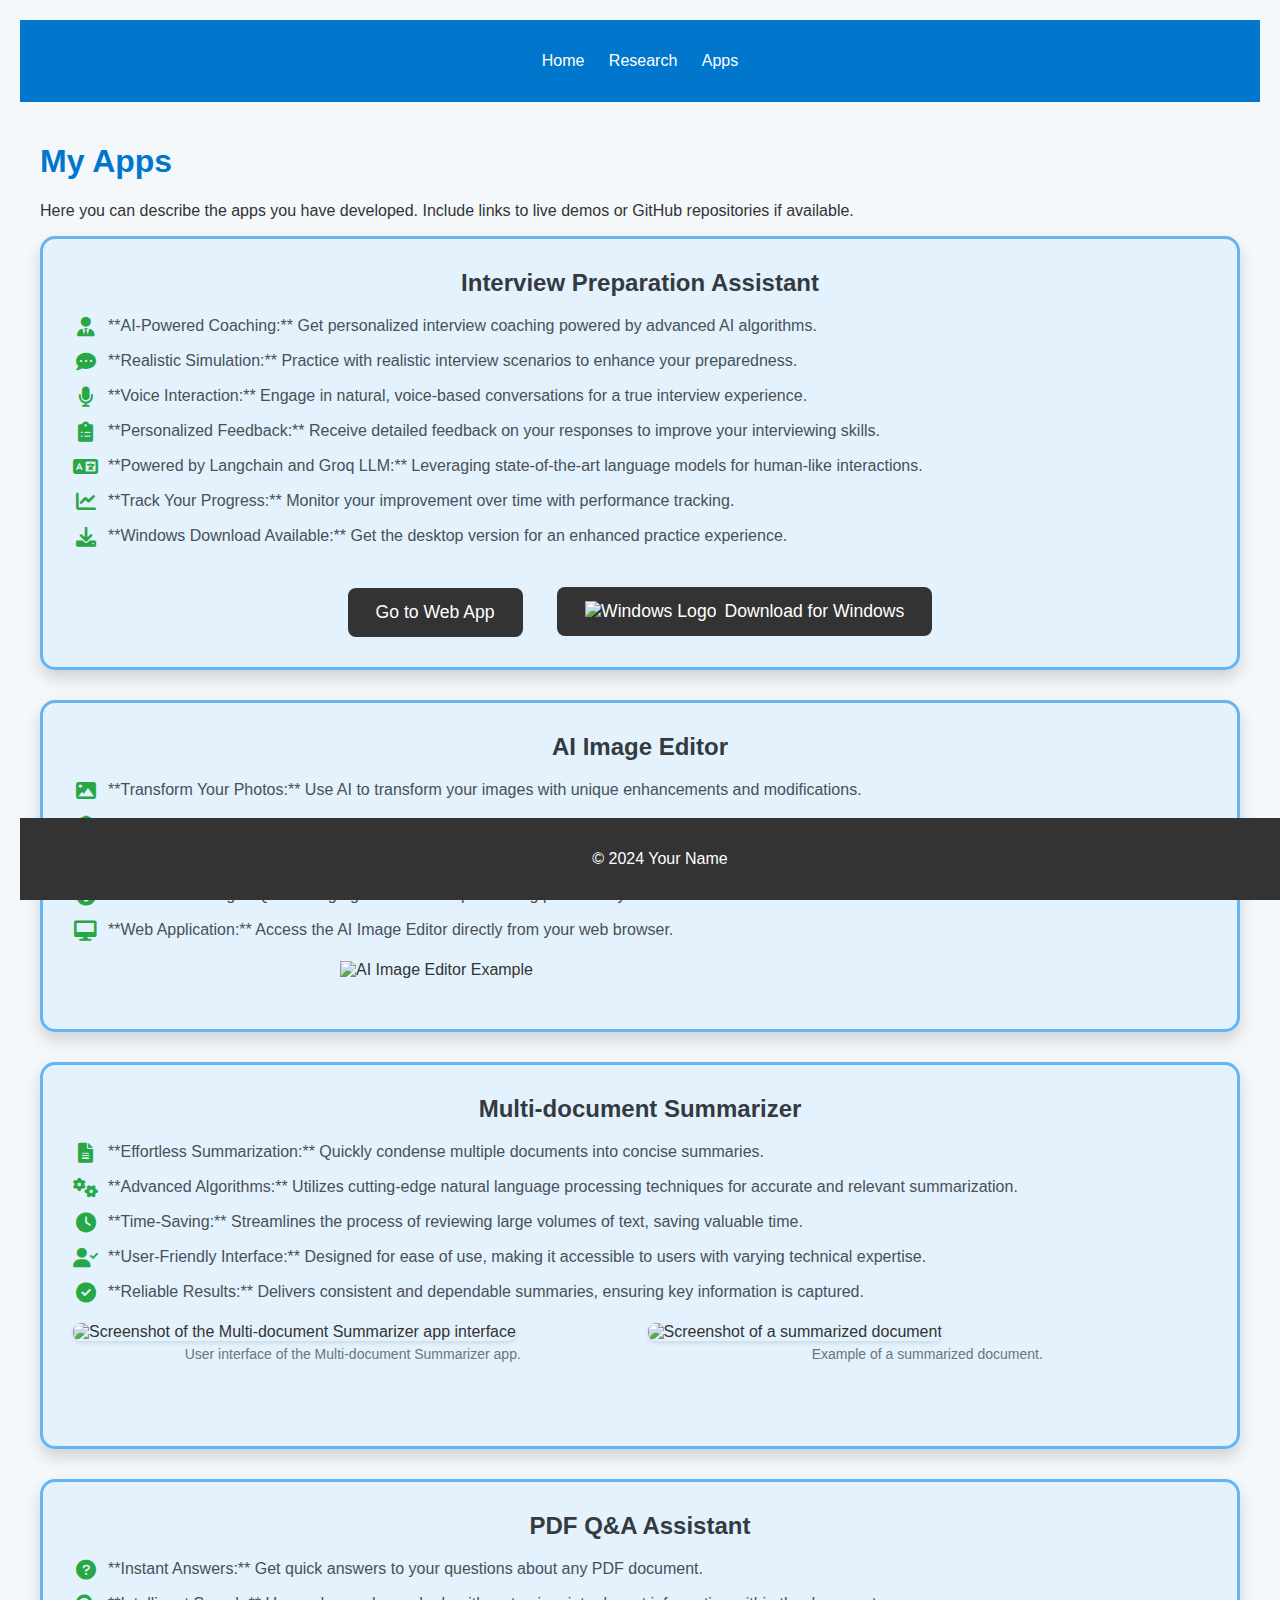
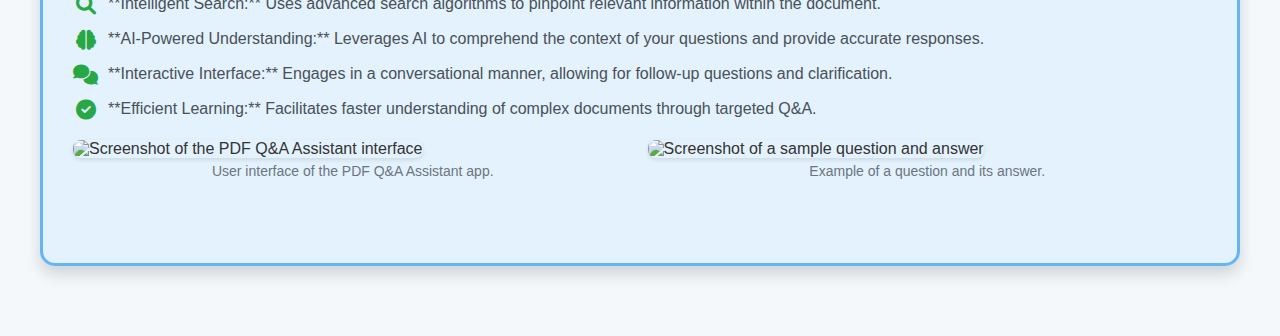
==== apps/index.html @ 998a2793 "Update index.html" ====
<!DOCTYPE html>
<html lang="en">
<head>
    <meta charset="UTF-8">
    <meta name="viewport" content="width=device-width, initial-scale=1.0">
    <title>Your Name - Apps</title>
    <link rel="stylesheet" href="../assets/css/style.css">
    <link rel="stylesheet" href="https://cdnjs.cloudflare.com/ajax/libs/font-awesome/6.0.0/css/all.min.css" integrity="sha512-9usAa10IRO0HhonpyAIVpjrylPvoDwiPUiKdWk5t3PyolY1cOd4DSE0Ga+ri4AuTroPR5aQvXU9xC6qOPnzFeg==" crossorigin="anonymous" referrerpolicy="no-referrer" />
    <style>
        /* You can add more specific styles for the apps page here */
        body {
            font-family: sans-serif;
            margin: 20px;
            background-color: #f4f8fb;
            color: #333;
        }
        .paper-highlight-framed {
            border: 3px solid #64B5F6;
            border-radius: 15px;
            padding: 30px;
            margin-bottom: 30px;
            background-color: #E3F2FD;
            box-shadow: 0 8px 16px rgba(0, 0, 0, 0.15);
            position: relative;
        }
        .headline {
            font-size: 24px;
            font-weight: bold;
            color: #343a40;
            margin-bottom: 20px;
            text-align: center;
        }
        .summary-points {
            margin-bottom: 20px;
        }
        .point {
            display: flex;
            align-items: flex-start;
            margin-bottom: 15px;
            font-size: 16px;
            color: #495057;
        }
        .icon {
            font-size: 20px;
            margin-right: 10px;
            color: #28a745;
            flex-shrink: 0; /* Prevent icon from shrinking */
            width: 25px;    /* Fixed width for icons */
            text-align: center;
        }
        .point-text {
            flex-grow: 1; /* Allow text to take up available space */
        }

        .image-grid {
            display: grid;
            grid-template-columns: repeat(2, 1fr); /* Two columns */
            grid-template-rows: repeat(2, 1fr); /* Two rows, adjust as needed */
            gap: 15px;
            margin-top: 20px;
        }
        .image-grid figure {
            margin: 0;
        }
        .image-grid img {
            width: 100%;
            height: 200px;
            object-fit: cover;
            border-radius: 8px;
            box-shadow: 0 2px 4px rgba(0,0,0,0.1);
        }
        .image-grid figcaption {
            font-size: 14px;
            color: #6c757d;
            text-align: center;
            margin-top: 5px;
        }
        .show-publication-button {
            display: block;
            width: 200px;
            margin: 20px auto;
            padding: 10px 20px;
            background-color: #007bff;
            color: white;
            text-decoration: none;
            border-radius: 5px;
            text-align: center;
            box-shadow: 0 2px 4px rgba(0, 0, 0, 0.2);
            transition: background-color 0.3s ease;
        }

        .show-publication-button:hover {
            background-color: #0056b3;
        }
        .button-container {
            margin-top: 40px;
            text-align: center;
        }

        .button-container a {
            display: inline-block;
            padding: 14px 28px;
            margin: 0 15px;
            text-decoration: none;
            color: #fff;
            background-color: #333;
            border: none;
            border-radius: 8px;
            font-size: 1.1em;
            transition: background-color 0.3s ease;
            vertical-align: middle; /* Align text and image vertically */
        }

        .button-container a:hover {
            background-color: #555;
        }

        .button-container button {
            display: inline-flex; /* Use flexbox for alignment */
            align-items: center; /* Align items vertically */
            justify-content: center; /* Center items horizontally */
            padding: 14px 28px;
            margin: 0 15px;
            color: #fff;
            background-color: #333;
            border: none;
            border-radius: 8px;
            cursor: pointer;
            font-size: 1.1em;
            transition: background-color 0.3s ease;
        }

        .button-container button:hover {
            background-color: #555;
        }

        .button-container button img {
            height: 1.2em; /* Adjust size as needed */
            margin-right: 8px; /* Space between image and text */
        }

         .video-container {
            position: relative;
            padding-bottom: 56.25%; /* 16:9 Aspect Ratio */
            padding-top: 25px;
            height: 0;
            overflow: hidden;
            margin-bottom: 20px;
        }

        .video-container iframe {
            position: absolute;
            top: 0;
            left: 0;
            width: 100%;
            height: 100%;
        }
        .method-selection {
            margin-top: 20px;
            text-align: center;
        }

        .method-selection button {
            padding: 10px 20px;
            margin: 0 10px;
            border: none;
            border-radius: 5px;
            background-color: #007bff;
            color: white;
            cursor: pointer;
            transition: background-color 0.3s ease;
        }

        .method-selection button:hover {
            background-color: #0056b3;
        }

        .method-selection button.active {
            background-color: #0056b3; /* Highlight the selected method */
        }
        #image-preview-container {
            display: flex;
            justify-content: center;
            align-items: center;
            width: 100%;
            height: auto;
            margin-top: 20px;
        }

        #image-preview {
            max-width: 100%; /* Make sure the image fits within the container */
            max-height: 400px; /* Set a maximum height */
            object-fit: contain; /* Maintain aspect ratio */
        }

        #canvas-container {
            position: relative;
            width: fit-content;
            height: fit-content;
            margin: 20px auto;
        }

        #user-image, #canvas {
            position: absolute;
            left: 0;
            top: 0;
        }

        #canvas {
            pointer-events: none; /* Initially, the canvas should not capture events */
        }
        .image-placeholder {
            width: 100%;
            max-width: 600px;
            height: auto;
            margin: 20px auto;
            display: block;
        }

    </style>
</head>
<body>
    <header>
        <nav>
            <ul>
                <li><a href="../index.html">Home</a></li>
                <li><a href="../research/index.html">Research</a></li>
                <li><a href="index.html">Apps</a></li>
            </ul>
        </nav>
    </header>

    <main>
        <section id="apps-list">
            <h1>My Apps</h1>
            <p>Here you can describe the apps you have developed. Include links to live demos or GitHub repositories if available.</p>

            <!-- First App: Interview Prep Assistant -->
            <div class="paper-highlight-framed">
                <div class="headline">Interview Preparation Assistant</div>
                <div class="summary-points">
                    <div class="point">
                        <i class="fas fa-user-tie icon"></i>
                        <span class="point-text">**AI-Powered Coaching:** Get personalized interview coaching powered by advanced AI algorithms.</span>
                    </div>
                    <div class="point">
                        <i class="fas fa-comment-dots icon"></i>
                        <span class="point-text">**Realistic Simulation:** Practice with realistic interview scenarios to enhance your preparedness.</span>
                    </div>
                    <div class="point">
                        <i class="fas fa-microphone icon"></i>
                        <span class="point-text">**Voice Interaction:** Engage in natural, voice-based conversations for a true interview experience.</span>
                    </div>
                    <div class="point">
                        <i class="fas fa-clipboard-list icon"></i>
                        <span class="point-text">**Personalized Feedback:** Receive detailed feedback on your responses to improve your interviewing skills.</span>
                    </div>
                    <div class="point">
                        <i class="fas fa-language icon"></i>
                        <span class="point-text">**Powered by Langchain and Groq LLM:** Leveraging state-of-the-art language models for human-like interactions.</span>
                    </div>
                    <div class="point">
                        <i class="fas fa-chart-line icon"></i>
                        <span class="point-text">**Track Your Progress:** Monitor your improvement over time with performance tracking.</span>
                    </div>
                    <div class="point">
                        <i class="fas fa-download icon"></i>
                        <span class="point-text">**Windows Download Available:** Get the desktop version for an enhanced practice experience.</span>
                    </div>
                </div>
                <div class="button-container">
                    <a href="https://arched-envelope-441615-c9.ue.r.appspot.com/" target="_blank">Go to Web App</a>
                    <button onclick="downloadFile()">
                        <img src="https://drishyageethai.com/wp-content/uploads/2024/12/windows.png" alt="Windows Logo"> Download for Windows
                    </button>
                </div>
            </div>

            <!-- Second App: AI Image Editor -->
            <div class="paper-highlight-framed">
                <div class="headline">AI Image Editor</div>
                <div class="summary-points">
                    <div class="point">
                        <i class="fas fa-image icon"></i>
                        <span class="point-text">**Transform Your Photos:** Use AI to transform your images with unique enhancements and modifications.</span>
                    </div>
                    <div class="point">
                        <i class="fas fa-layer-group icon"></i>
                        <span class="point-text">**Background Replacement:** Seamlessly replace backgrounds with AI-generated alternatives.</span>
                    </div>
                    <div class="point">
                        <i class="fas fa-user-check icon"></i>
                        <span class="point-text">**Easy to Use:** A user-friendly interface designed for both beginners and experienced users.</span>
                    </div>
                    <div class="point">
                        <i class="fas fa-tachometer-alt icon"></i>
                        <span class="point-text">**Fast Processing:** Quick image generation and processing powered by advanced AI models.</span>
                    </div>
                    <div class="point">
                        <i class="fas fa-desktop icon"></i>
                        <span class="point-text">**Web Application:** Access the AI Image Editor directly from your web browser.</span>
                    </div>

                </div>
                <img src="https://raw.githubusercontent.com/Sangeethbala/Sangeeth-Balakrishnan/main/20.PNG" alt="AI Image Editor Example" class="image-placeholder">

   
            </div>

            <!-- Third App: Multi-document Summarizer -->
            <div class="paper-highlight-framed">
                <div class="headline">Multi-document Summarizer</div>
                <div class="summary-points">
                    <div class="point">
                        <i class="fas fa-file-alt icon"></i>
                        <span class="point-text">**Effortless Summarization:** Quickly condense multiple documents into concise summaries.</span>
                    </div>
                    <div class="point">
                        <i class="fas fa-cogs icon"></i>
                        <span class="point-text">**Advanced Algorithms:** Utilizes cutting-edge natural language processing techniques for accurate and relevant summarization.</span>
                    </div>
                    <div class="point">
                        <i class="fas fa-clock icon"></i>
                        <span class="point-text">**Time-Saving:** Streamlines the process of reviewing large volumes of text, saving valuable time.</span>
                    </div>
                    <div class="point">
                        <i class="fas fa-user-check icon"></i>
                        <span class="point-text">**User-Friendly Interface:** Designed for ease of use, making it accessible to users with varying technical expertise.</span>
                    </div>
                    <div class="point">
                        <i class="fas fa-check-circle icon"></i>
                        <span class="point-text">**Reliable Results:** Delivers consistent and dependable summaries, ensuring key information is captured.</span>
                    </div>
                </div>
                <div class="image-grid">
                    <figure>
                        <img src="https://drishyageethai.com/wp-content/uploads/2024/12/multi_sum.png" alt="Screenshot of the Multi-document Summarizer app interface">
                        <figcaption>User interface of the Multi-document Summarizer app.</figcaption>
                    </figure>
                    <figure>
                        <img src="https://drishyageethai.com/wp-content/uploads/2024/12/Screenshot-2024-12-27-at-12.47.22-PM.png" alt="Screenshot of a summarized document">
                        <figcaption>Example of a summarized document.</figcaption>
                    </figure>
                </div>
            </div>

            <!-- Fourth App: PDF Q&A Assistant -->
            <div class="paper-highlight-framed">
                <div class="headline">PDF Q&A Assistant</div>
                <div class="summary-points">
                    <div class="point">
                        <i class="fas fa-question-circle icon"></i>
                        <span class="point-text">**Instant Answers:** Get quick answers to your questions about any PDF document.</span>
                    </div>
                    <div class="point">
                        <i class="fas fa-search icon"></i>
                        <span class="point-text">**Intelligent Search:** Uses advanced search algorithms to pinpoint relevant information within the document.</span>
                    </div>
                    <div class="point">
                        <i class="fas fa-brain icon"></i>
                        <span class="point-text">**AI-Powered Understanding:** Leverages AI to comprehend the context of your questions and provide accurate responses.</span>
                    </div>
                    <div class="point">
                        <i class="fas fa-comments icon"></i>
                        <span class="point-text">**Interactive Interface:** Engages in a conversational manner, allowing for follow-up questions and clarification.</span>
                    </div>
                    <div class="point">
                        <i class="fas fa-check-circle icon"></i>
                        <span class="point-text">**Efficient Learning:** Facilitates faster understanding of complex documents through targeted Q&A.</span>
                    </div>
                </div>
                <div class="image-grid">
                    <figure>
                        <img src="https://drishyageethai.com/wp-content/uploads/2024/12/Screenshot-2024-12-27-at-12.44.46-PM.png" alt="Screenshot of the PDF Q&A Assistant interface">
                        <figcaption>User interface of the PDF Q&A Assistant app.</figcaption>
                    </figure>
                    <figure>
                        <img src="https://drishyageethai.com/wp-content/uploads/2024/12/Screenshot-2024-12-27-at-12.45.03-PM.png" alt="Screenshot of a sample question and answer">
                        <figcaption>Example of a question and its answer.</figcaption>
                    </figure>
                </div>
            </div>

            <!-- Placeholder for additional apps -->
            <!-- You can add more app containers here later -->

        </section>
    </main>

    <footer>
        <p>© 2024 Your Name</p>
    </footer>
    <script>
            function downloadFile() {
                window.location.href = 'interview_prep_assistant_windows.zip';
            }
     </script>
</body>
</html>
---- assets/css/style.css ----
/* General styles */
body {
    font-family: Arial, sans-serif;
    margin: 0;
    padding: 0;
    background-color: #f4f4f4;
    color: #333;
}

header {
    background-color: #0077cc;
    color: #fff;
    padding: 1rem 0;
    text-align: center;
}

nav ul {
    list-style: none;
    padding: 0;
}

nav ul li {
    display: inline;
    margin: 0 10px;
}

nav ul li a {
    color: #fff;
    text-decoration: none;
}

main {
    padding: 20px;
}

section {
    margin-bottom: 30px;
}

h1, h2 {
    color: #0077cc;
}

/* Research page specific */
.paper-highlight-framed {
    /* ... styles from the merged HTML ... */
}

/* Apps page specific */
.app-item {
    border: 1px solid #ccc;
    padding: 15px;
    margin-bottom: 15px;
    border-radius: 5px;
}

.app-link {
    display: inline-block;
    background-color: #0077cc;
    color: #fff;
    padding: 8px 15px;
    text-decoration: none;
    border-radius: 5px;
}

/* Footer */
footer {
    background-color: #333;
    color: #fff;
    text-align: center;
    padding: 1rem 0;
    position: fixed;
    bottom: 0;
    width: 100%;
}
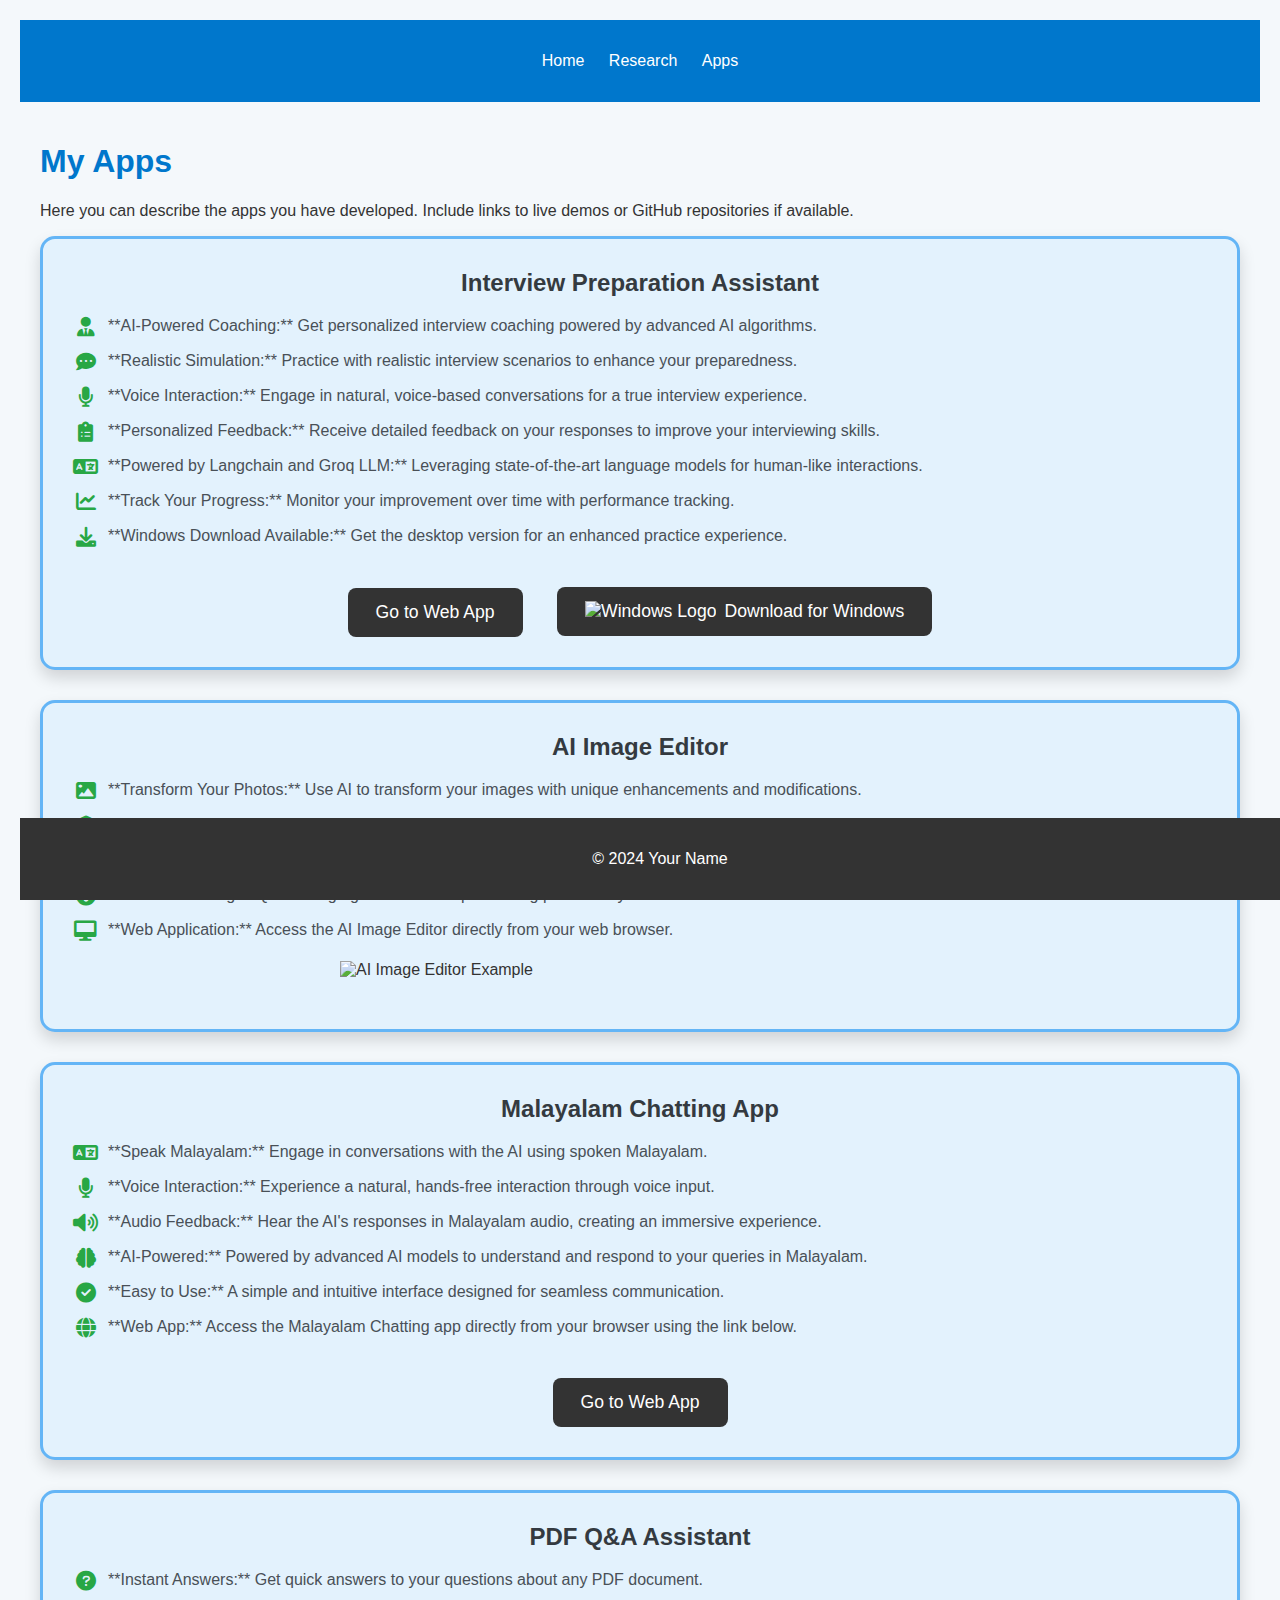
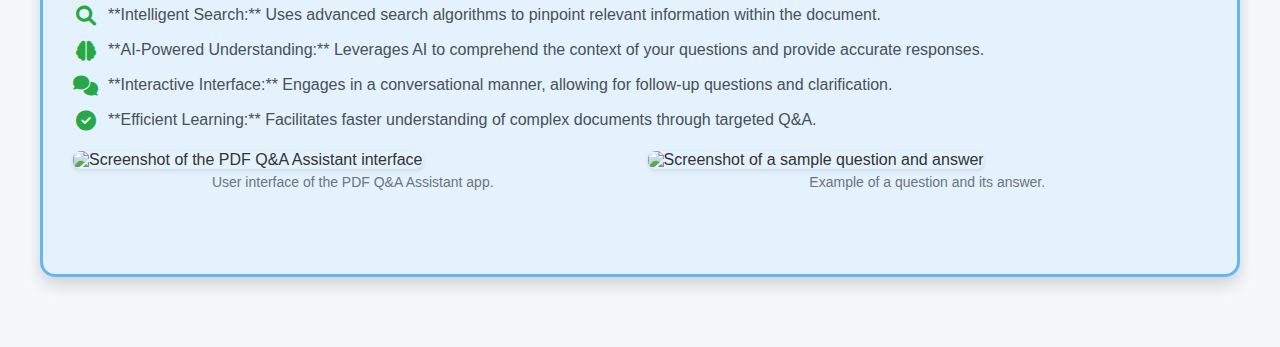
==== commit 4ad9cdbd: "Update index.html" ====
--- a/apps/index.html
+++ b/apps/index.html
@@ -307,40 +307,37 @@
    
             </div>
 
-            <!-- Third App: Multi-document Summarizer -->
+            <!-- Third App:  Malayalam Chatting App -->
             <div class="paper-highlight-framed">
-                <div class="headline">Multi-document Summarizer</div>
+                <div class="headline">Malayalam Chatting App</div>
                 <div class="summary-points">
                     <div class="point">
-                        <i class="fas fa-file-alt icon"></i>
-                        <span class="point-text">**Effortless Summarization:** Quickly condense multiple documents into concise summaries.</span>
-                    </div>
-                    <div class="point">
-                        <i class="fas fa-cogs icon"></i>
-                        <span class="point-text">**Advanced Algorithms:** Utilizes cutting-edge natural language processing techniques for accurate and relevant summarization.</span>
-                    </div>
-                    <div class="point">
-                        <i class="fas fa-clock icon"></i>
-                        <span class="point-text">**Time-Saving:** Streamlines the process of reviewing large volumes of text, saving valuable time.</span>
-                    </div>
-                    <div class="point">
-                        <i class="fas fa-user-check icon"></i>
-                        <span class="point-text">**User-Friendly Interface:** Designed for ease of use, making it accessible to users with varying technical expertise.</span>
+                        <i class="fas fa-language icon"></i>
+                        <span class="point-text">**Speak Malayalam:** Engage in conversations with the AI using spoken Malayalam.</span>
+                    </div>
+                    <div class="point">
+                        <i class="fas fa-microphone icon"></i>
+                        <span class="point-text">**Voice Interaction:** Experience a natural, hands-free interaction through voice input.</span>
+                    </div>
+                    <div class="point">
+                        <i class="fas fa-volume-up icon"></i>
+                        <span class="point-text">**Audio Feedback:** Hear the AI's responses in Malayalam audio, creating an immersive experience.</span>
+                    </div>
+                    <div class="point">
+                        <i class="fas fa-brain icon"></i>
+                        <span class="point-text">**AI-Powered:** Powered by advanced AI models to understand and respond to your queries in Malayalam.</span>
                     </div>
                     <div class="point">
                         <i class="fas fa-check-circle icon"></i>
-                        <span class="point-text">**Reliable Results:** Delivers consistent and dependable summaries, ensuring key information is captured.</span>
-                    </div>
-                </div>
-                <div class="image-grid">
-                    <figure>
-                        <img src="https://drishyageethai.com/wp-content/uploads/2024/12/multi_sum.png" alt="Screenshot of the Multi-document Summarizer app interface">
-                        <figcaption>User interface of the Multi-document Summarizer app.</figcaption>
-                    </figure>
-                    <figure>
-                        <img src="https://drishyageethai.com/wp-content/uploads/2024/12/Screenshot-2024-12-27-at-12.47.22-PM.png" alt="Screenshot of a summarized document">
-                        <figcaption>Example of a summarized document.</figcaption>
-                    </figure>
+                        <span class="point-text">**Easy to Use:** A simple and intuitive interface designed for seamless communication.</span>
+                    </div>
+                    <div class="point">
+                        <i class="fas fa-globe icon"></i>
+                        <span class="point-text">**Web App:** Access the Malayalam Chatting app directly from your browser using the link below.</span>
+                    </div>
+                </div>
+                <div class="button-container">
+                    <a href="https://interviewhelper-442819.ue.r.appspot.com/" target="_blank">Go to Web App</a>
                 </div>
             </div>
 
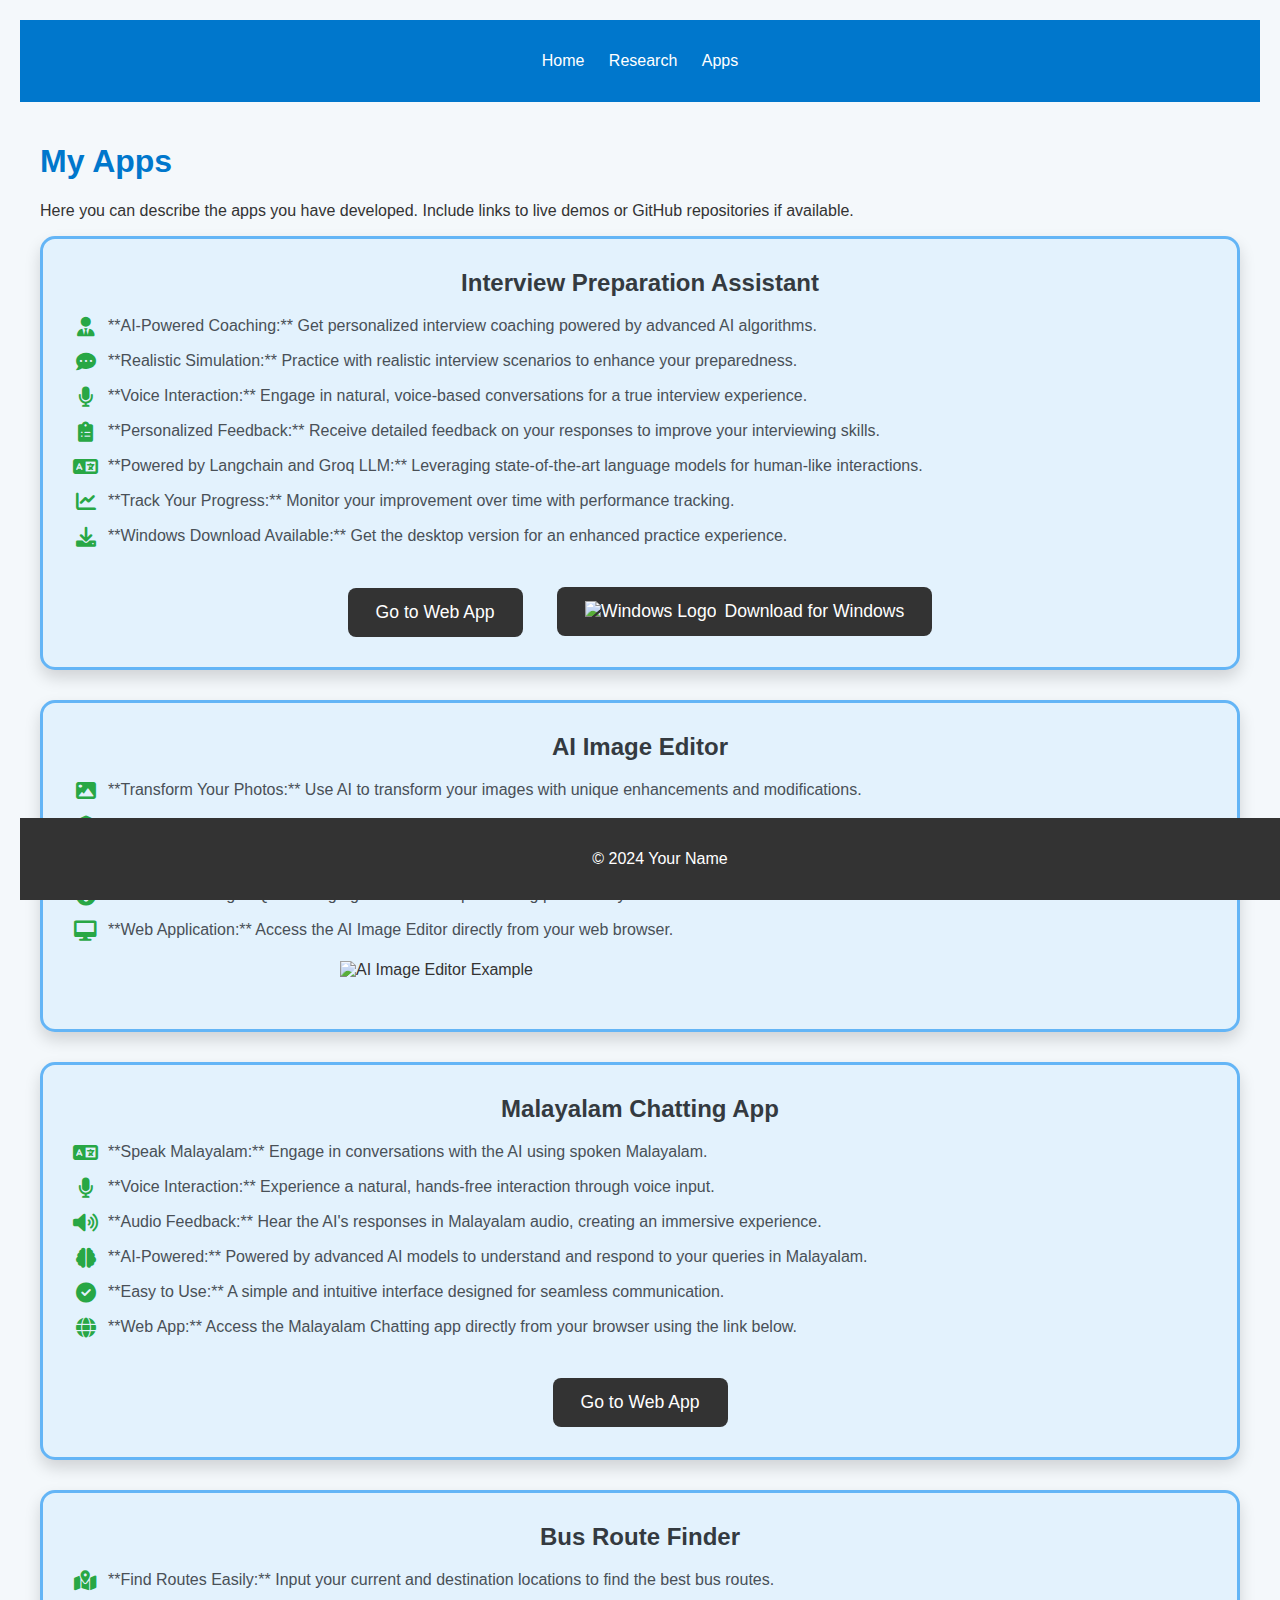
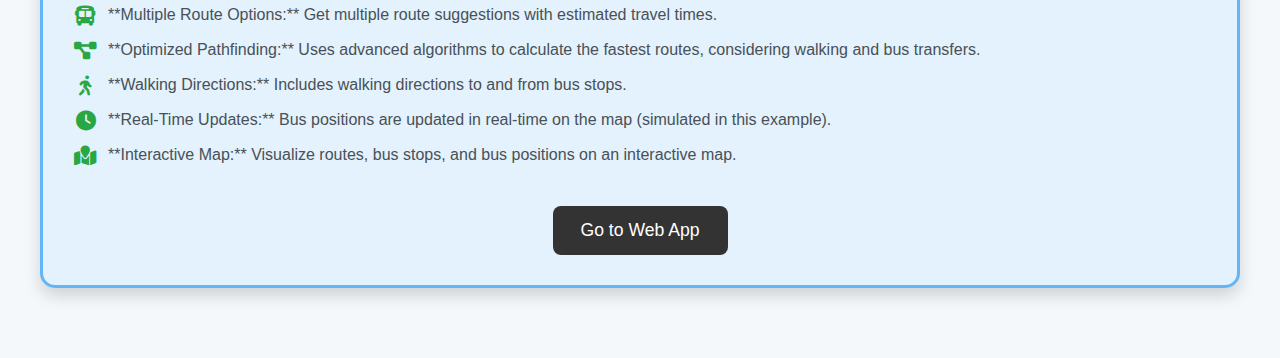
==== commit ccb1ebef: "Update index.html" ====
--- a/apps/index.html
+++ b/apps/index.html
@@ -341,40 +341,37 @@
                 </div>
             </div>
 
-            <!-- Fourth App: PDF Q&A Assistant -->
+            <!-- Fourth App: Bus Route Finder -->
             <div class="paper-highlight-framed">
-                <div class="headline">PDF Q&A Assistant</div>
+                <div class="headline">Bus Route Finder</div>
                 <div class="summary-points">
                     <div class="point">
-                        <i class="fas fa-question-circle icon"></i>
-                        <span class="point-text">**Instant Answers:** Get quick answers to your questions about any PDF document.</span>
-                    </div>
-                    <div class="point">
-                        <i class="fas fa-search icon"></i>
-                        <span class="point-text">**Intelligent Search:** Uses advanced search algorithms to pinpoint relevant information within the document.</span>
-                    </div>
-                    <div class="point">
-                        <i class="fas fa-brain icon"></i>
-                        <span class="point-text">**AI-Powered Understanding:** Leverages AI to comprehend the context of your questions and provide accurate responses.</span>
-                    </div>
-                    <div class="point">
-                        <i class="fas fa-comments icon"></i>
-                        <span class="point-text">**Interactive Interface:** Engages in a conversational manner, allowing for follow-up questions and clarification.</span>
-                    </div>
-                    <div class="point">
-                        <i class="fas fa-check-circle icon"></i>
-                        <span class="point-text">**Efficient Learning:** Facilitates faster understanding of complex documents through targeted Q&A.</span>
-                    </div>
-                </div>
-                <div class="image-grid">
-                    <figure>
-                        <img src="https://drishyageethai.com/wp-content/uploads/2024/12/Screenshot-2024-12-27-at-12.44.46-PM.png" alt="Screenshot of the PDF Q&A Assistant interface">
-                        <figcaption>User interface of the PDF Q&A Assistant app.</figcaption>
-                    </figure>
-                    <figure>
-                        <img src="https://drishyageethai.com/wp-content/uploads/2024/12/Screenshot-2024-12-27-at-12.45.03-PM.png" alt="Screenshot of a sample question and answer">
-                        <figcaption>Example of a question and its answer.</figcaption>
-                    </figure>
+                        <i class="fas fa-map-marked-alt icon"></i>
+                        <span class="point-text">**Find Routes Easily:** Input your current and destination locations to find the best bus routes.</span>
+                    </div>
+                    <div class="point">
+                        <i class="fas fa-bus icon"></i>
+                        <span class="point-text">**Multiple Route Options:** Get multiple route suggestions with estimated travel times.</span>
+                    </div>
+                    <div class="point">
+                        <i class="fas fa-project-diagram icon"></i>
+                        <span class="point-text">**Optimized Pathfinding:** Uses advanced algorithms to calculate the fastest routes, considering walking and bus transfers.</span>
+                    </div>
+                    <div class="point">
+                        <i class="fas fa-walking icon"></i>
+                        <span class="point-text">**Walking Directions:** Includes walking directions to and from bus stops.</span>
+                    </div>
+                    <div class="point">
+                        <i class="fas fa-clock icon"></i>
+                        <span class="point-text">**Real-Time Updates:**  Bus positions are updated in real-time on the map (simulated in this example).</span>
+                    </div>
+                    <div class="point">
+                        <i class="fas fa-map-marked icon"></i>
+                        <span class="point-text">**Interactive Map:** Visualize routes, bus stops, and bus positions on an interactive map.</span>
+                    </div>
+                </div>
+                 <div class="button-container">
+                    <a href="https://busrouteplanner-443703.ue.r.appspot.com" target="_blank">Go to Web App</a>
                 </div>
             </div>
 
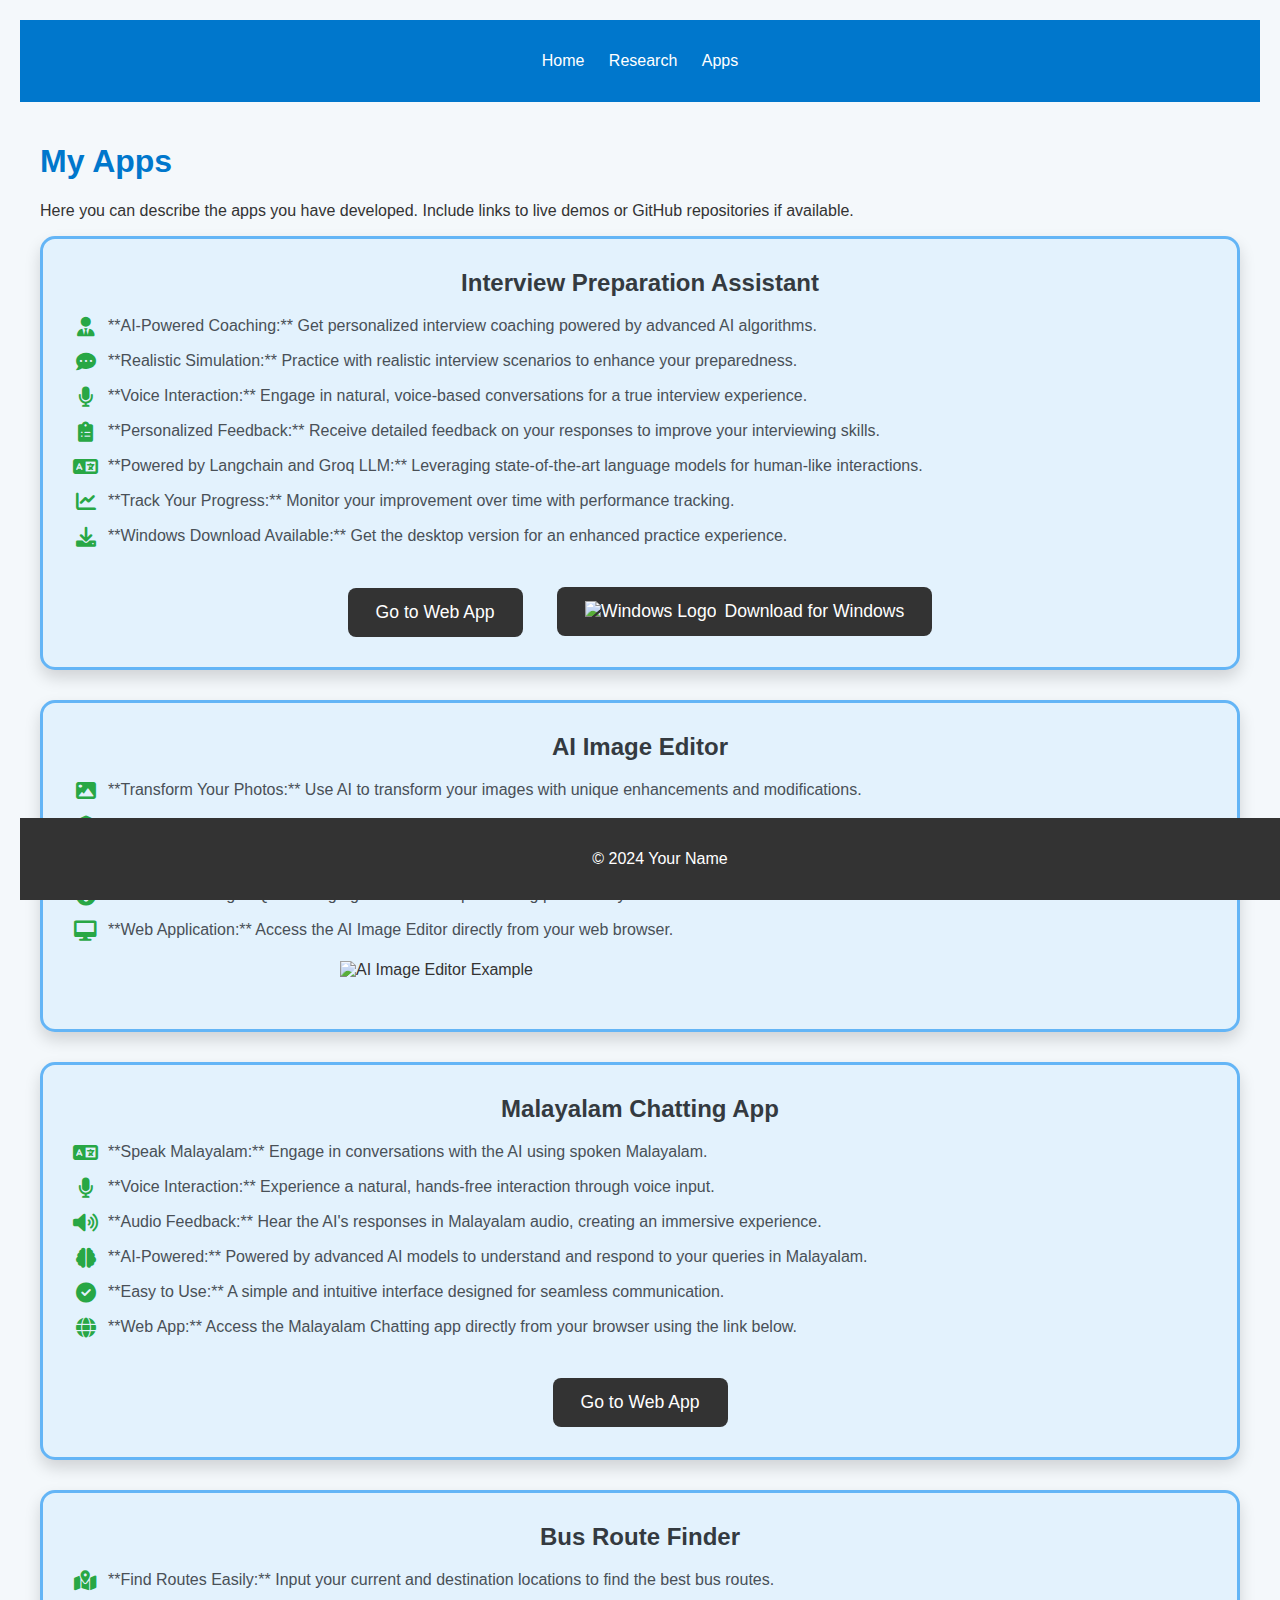
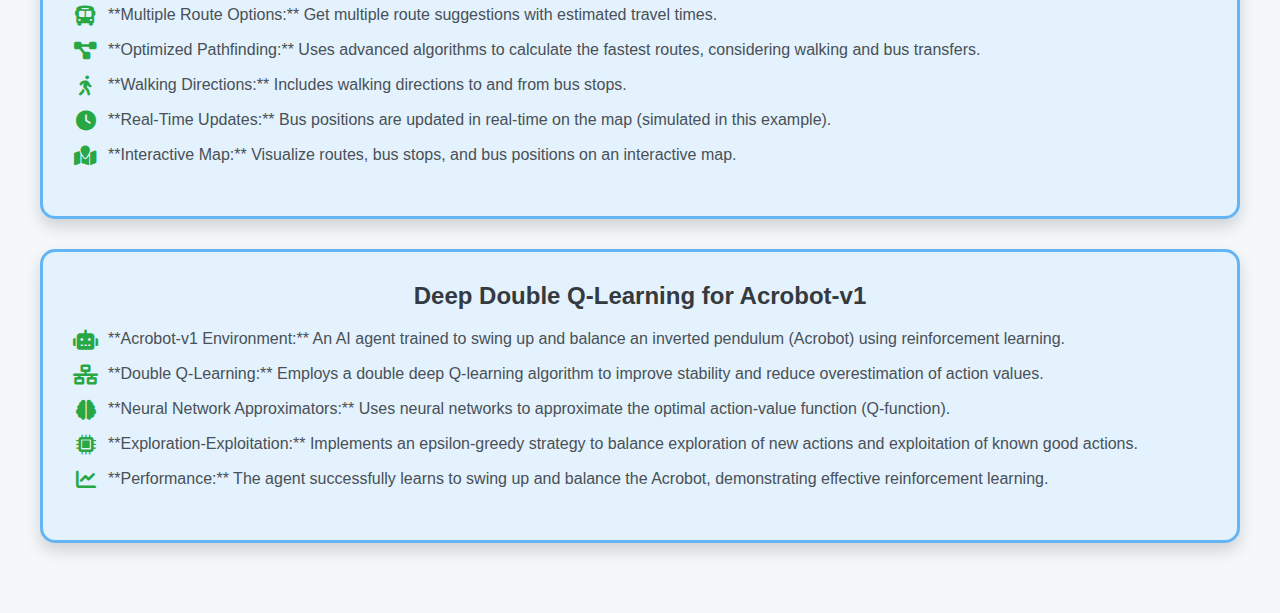
==== commit a5799d22: "Update index.html" ====
--- a/apps/index.html
+++ b/apps/index.html
@@ -370,8 +370,31 @@
                         <span class="point-text">**Interactive Map:** Visualize routes, bus stops, and bus positions on an interactive map.</span>
                     </div>
                 </div>
-                 <div class="button-container">
-                    <a href="https://busrouteplanner-443703.ue.r.appspot.com" target="_blank">Go to Web App</a>
+            </div>
+            <!-- Fifth App: Deep Double Q-Learning for Acrobot-v1 -->
+            <div class="paper-highlight-framed">
+                <div class="headline">Deep Double Q-Learning for Acrobot-v1</div>
+                <div class="summary-points">
+                    <div class="point">
+                        <i class="fas fa-robot icon"></i>
+                        <span class="point-text">**Acrobot-v1 Environment:** An AI agent trained to swing up and balance an inverted pendulum (Acrobot) using reinforcement learning.</span>
+                    </div>
+                    <div class="point">
+                        <i class="fas fa-network-wired icon"></i>
+                        <span class="point-text">**Double Q-Learning:** Employs a double deep Q-learning algorithm to improve stability and reduce overestimation of action values.</span>
+                    </div>
+                    <div class="point">
+                        <i class="fas fa-brain icon"></i>
+                        <span class="point-text">**Neural Network Approximators:** Uses neural networks to approximate the optimal action-value function (Q-function).</span>
+                    </div>
+                    <div class="point">
+                        <i class="fas fa-microchip icon"></i>
+                        <span class="point-text">**Exploration-Exploitation:** Implements an epsilon-greedy strategy to balance exploration of new actions and exploitation of known good actions.</span>
+                    </div>
+                    <div class="point">
+                        <i class="fas fa-chart-line icon"></i>
+                        <span class="point-text">**Performance:** The agent successfully learns to swing up and balance the Acrobot, demonstrating effective reinforcement learning.</span>
+                    </div>
                 </div>
             </div>
 
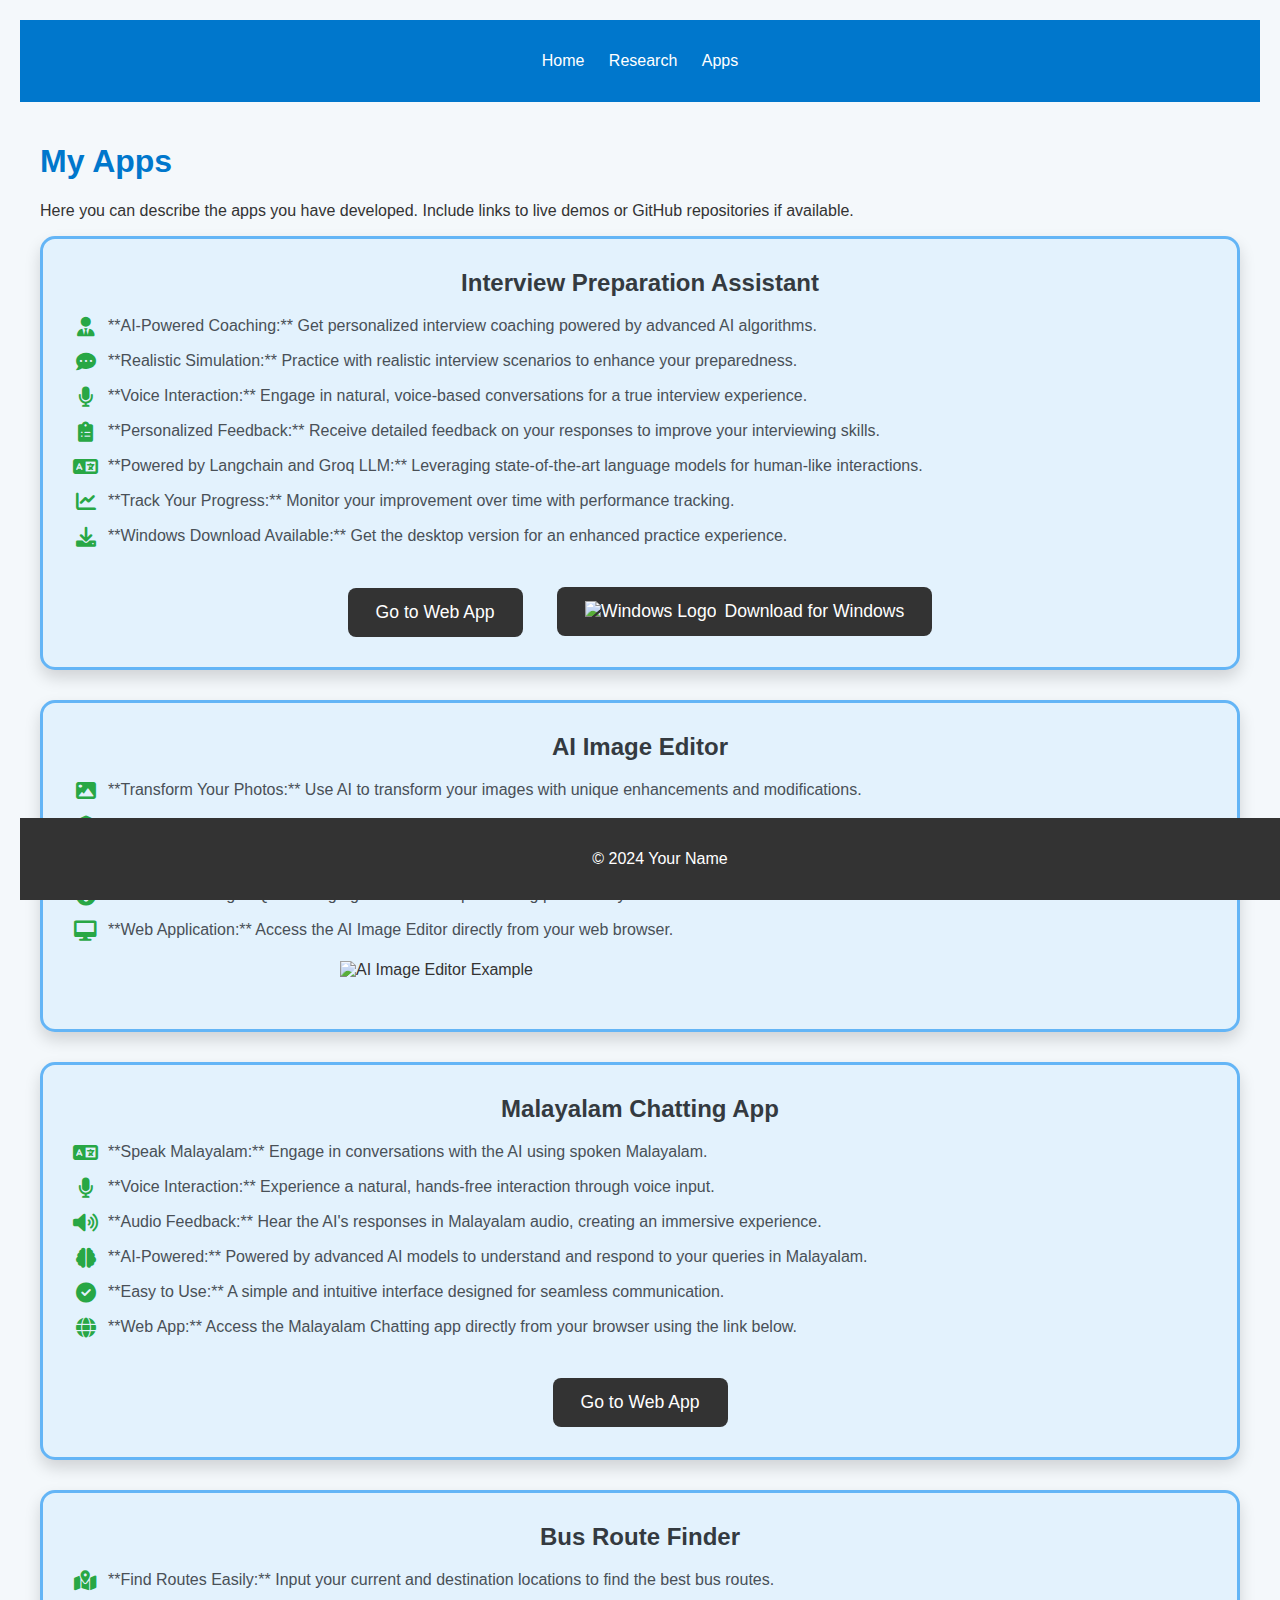
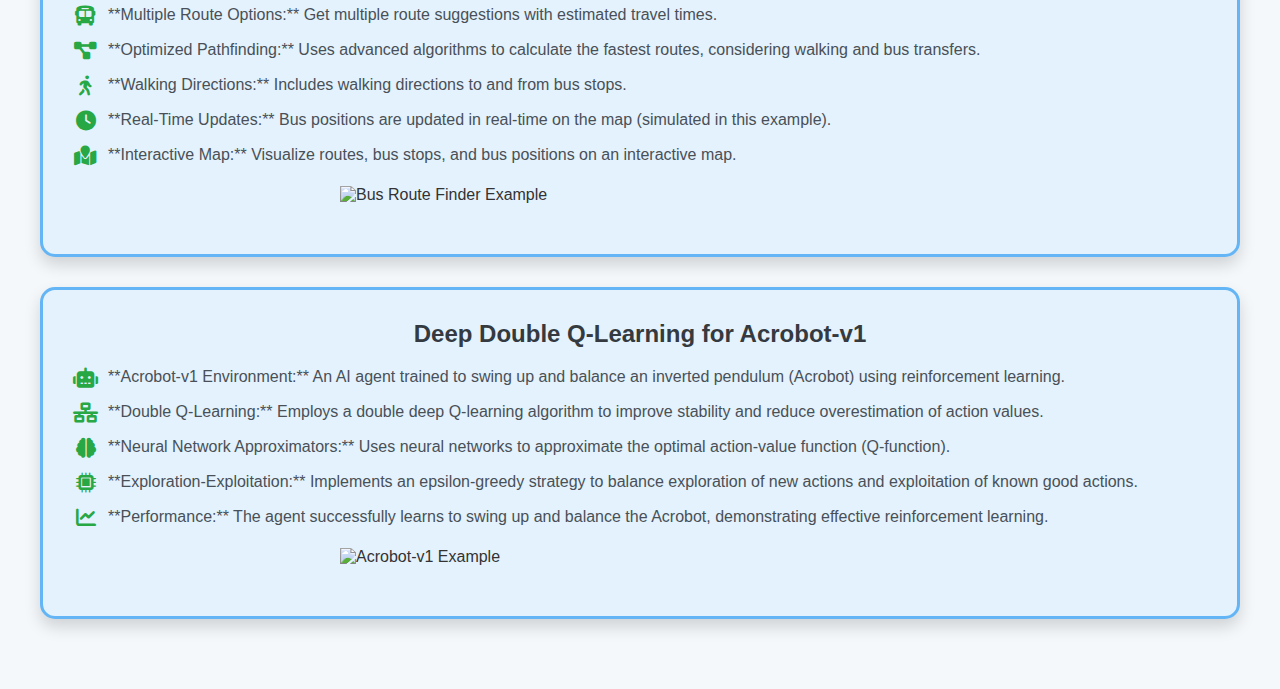
==== commit 1d718442: "Update index.html" ====
--- a/apps/index.html
+++ b/apps/index.html
@@ -370,6 +370,7 @@
                         <span class="point-text">**Interactive Map:** Visualize routes, bus stops, and bus positions on an interactive map.</span>
                     </div>
                 </div>
+                <img src="https://raw.githubusercontent.com/Sangeethbala/Sangeeth-Balakrishnan/main/21.PNG" alt="Bus Route Finder Example" class="image-placeholder">
             </div>
             <!-- Fifth App: Deep Double Q-Learning for Acrobot-v1 -->
             <div class="paper-highlight-framed">
@@ -396,6 +397,7 @@
                         <span class="point-text">**Performance:** The agent successfully learns to swing up and balance the Acrobot, demonstrating effective reinforcement learning.</span>
                     </div>
                 </div>
+                <img src="https://raw.githubusercontent.com/Sangeethbala/Sangeeth-Balakrishnan/main/22.PNG" alt="Acrobot-v1 Example" class="image-placeholder">
             </div>
 
             <!-- Placeholder for additional apps -->
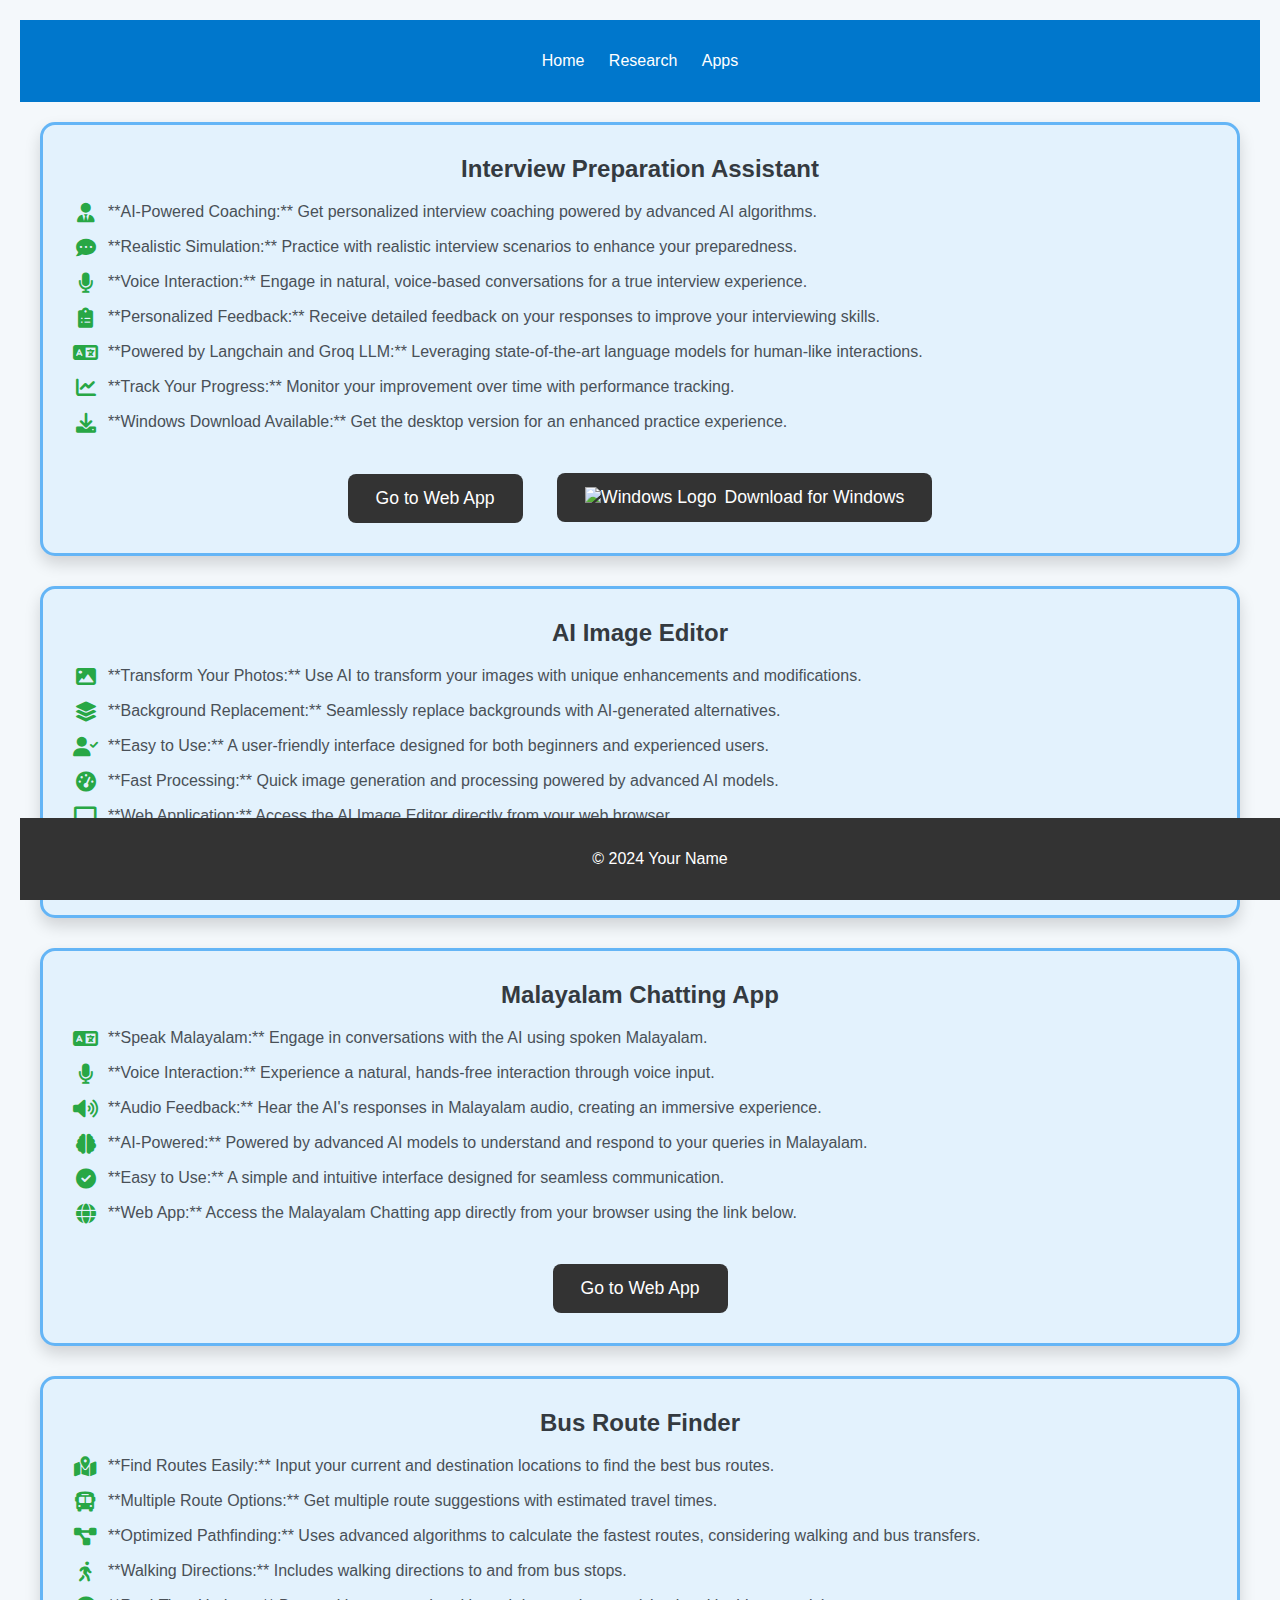
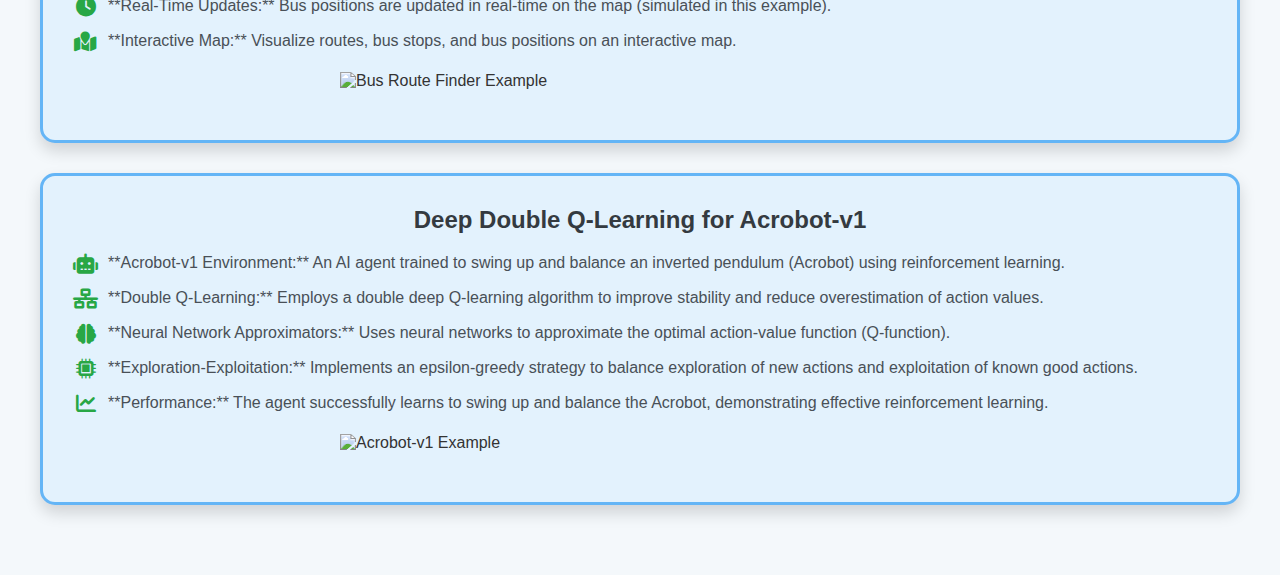
==== commit f15e611c: "Update index.html" ====
--- a/apps/index.html
+++ b/apps/index.html
@@ -232,9 +232,7 @@
 
     <main>
         <section id="apps-list">
-            <h1>My Apps</h1>
-            <p>Here you can describe the apps you have developed. Include links to live demos or GitHub repositories if available.</p>
-
+            
             <!-- First App: Interview Prep Assistant -->
             <div class="paper-highlight-framed">
                 <div class="headline">Interview Preparation Assistant</div>
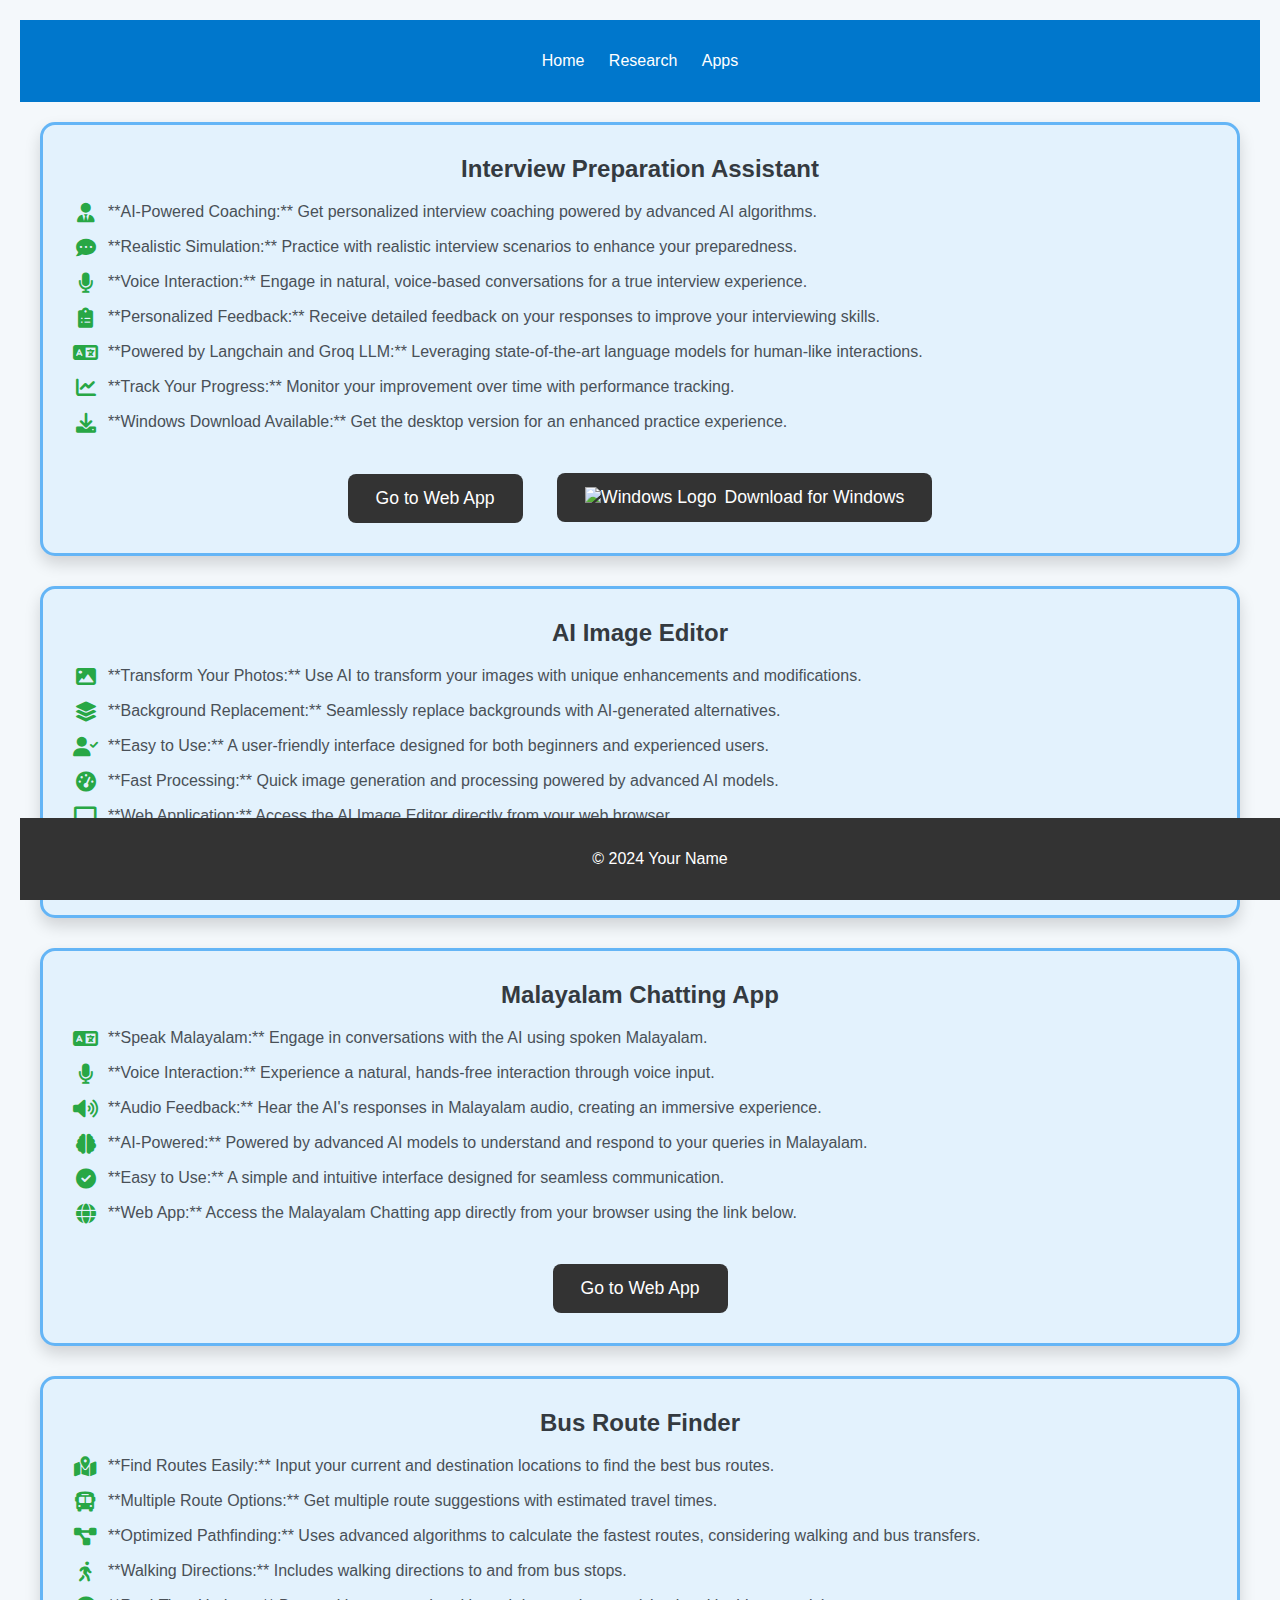
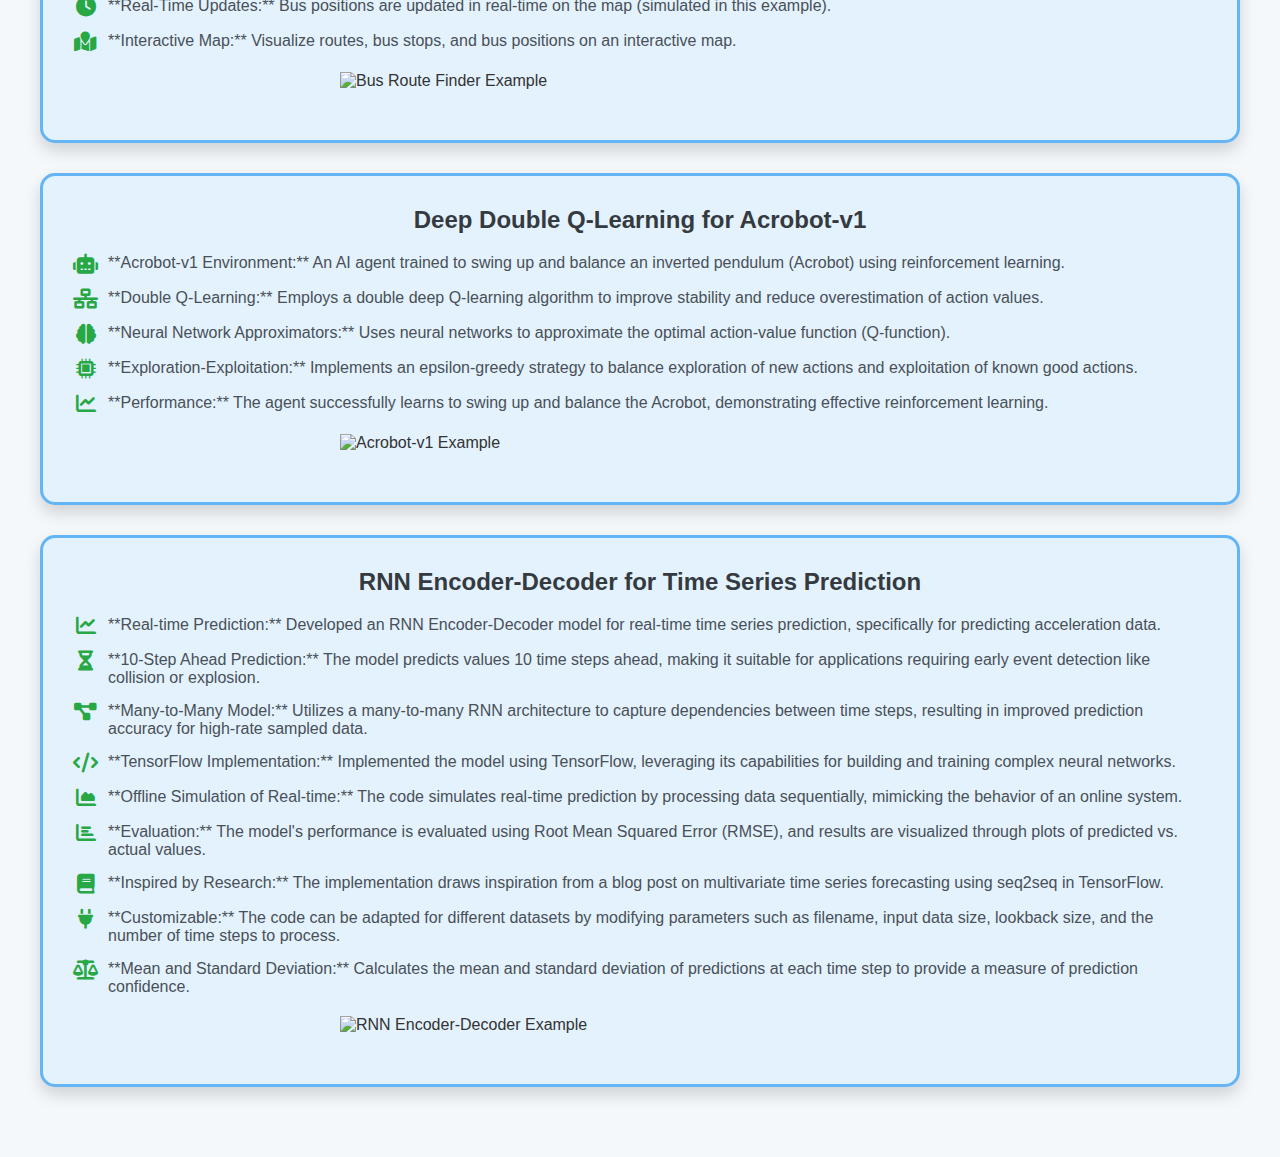
==== commit c4dd9f80: "Update index.html" ====
--- a/apps/index.html
+++ b/apps/index.html
@@ -398,6 +398,50 @@
                 <img src="https://raw.githubusercontent.com/Sangeethbala/Sangeeth-Balakrishnan/main/22.PNG" alt="Acrobot-v1 Example" class="image-placeholder">
             </div>
 
+            <!-- Sixth App: RNN Encoder-Decoder for Time Series Prediction -->
+            <div class="paper-highlight-framed">
+                <div class="headline">RNN Encoder-Decoder for Time Series Prediction</div>
+                <div class="summary-points">
+                    <div class="point">
+                        <i class="fas fa-chart-line icon"></i>
+                        <span class="point-text">**Real-time Prediction:** Developed an RNN Encoder-Decoder model for real-time time series prediction, specifically for predicting acceleration data.</span>
+                    </div>
+                    <div class="point">
+                        <i class="fas fa-hourglass-half icon"></i>
+                        <span class="point-text">**10-Step Ahead Prediction:** The model predicts values 10 time steps ahead, making it suitable for applications requiring early event detection like collision or explosion.</span>
+                    </div>
+                    <div class="point">
+                        <i class="fas fa-project-diagram icon"></i>
+                        <span class="point-text">**Many-to-Many Model:** Utilizes a many-to-many RNN architecture to capture dependencies between time steps, resulting in improved prediction accuracy for high-rate sampled data.</span>
+                    </div>
+                    <div class="point">
+                        <i class="fas fa-code icon"></i>
+                        <span class="point-text">**TensorFlow Implementation:** Implemented the model using TensorFlow, leveraging its capabilities for building and training complex neural networks.</span>
+                    </div>
+                    <div class="point">
+                        <i class="fas fa-chart-area icon"></i>
+                        <span class="point-text">**Offline Simulation of Real-time:** The code simulates real-time prediction by processing data sequentially, mimicking the behavior of an online system.</span>
+                    </div>
+                    <div class="point">
+                        <i class="fas fa-chart-bar icon"></i>
+                        <span class="point-text">**Evaluation:** The model's performance is evaluated using Root Mean Squared Error (RMSE), and results are visualized through plots of predicted vs. actual values.</span>
+                    </div>
+                    <div class="point">
+                        <i class="fas fa-book icon"></i>
+                        <span class="point-text">**Inspired by Research:** The implementation draws inspiration from a blog post on multivariate time series forecasting using seq2seq in TensorFlow.</span>
+                    </div>
+                    <div class="point">
+                        <i class="fas fa-plug icon"></i>
+                        <span class="point-text">**Customizable:** The code can be adapted for different datasets by modifying parameters such as filename, input data size, lookback size, and the number of time steps to process.</span>
+                    </div>
+                    <div class="point">
+                        <i class="fas fa-balance-scale icon"></i>
+                        <span class="point-text">**Mean and Standard Deviation:** Calculates the mean and standard deviation of predictions at each time step to provide a measure of prediction confidence.</span>
+                    </div>
+                </div>
+                <img src="https://raw.githubusercontent.com/Sangeethbala/Sangeeth-Balakrishnan/main/23.PNG" alt="RNN Encoder-Decoder Example" class="image-placeholder">
+            </div>
+
             <!-- Placeholder for additional apps -->
             <!-- You can add more app containers here later -->
 
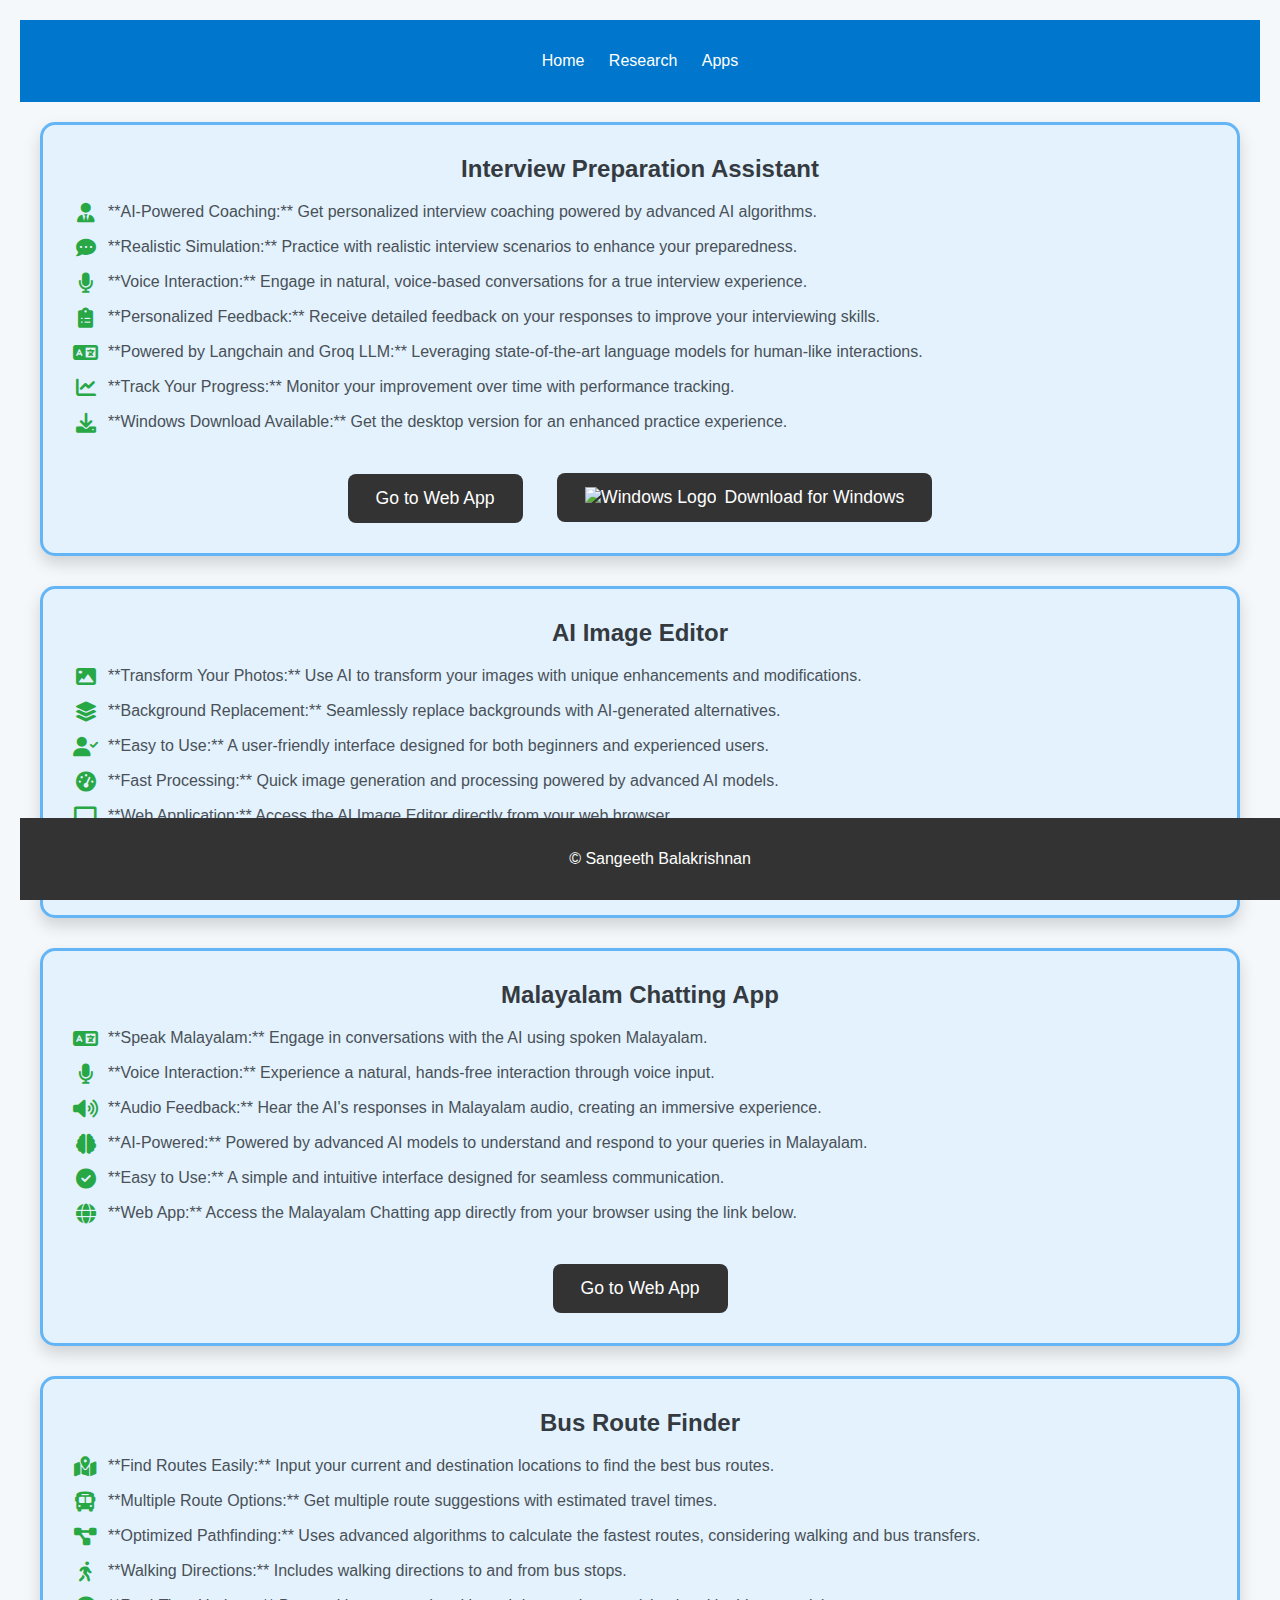
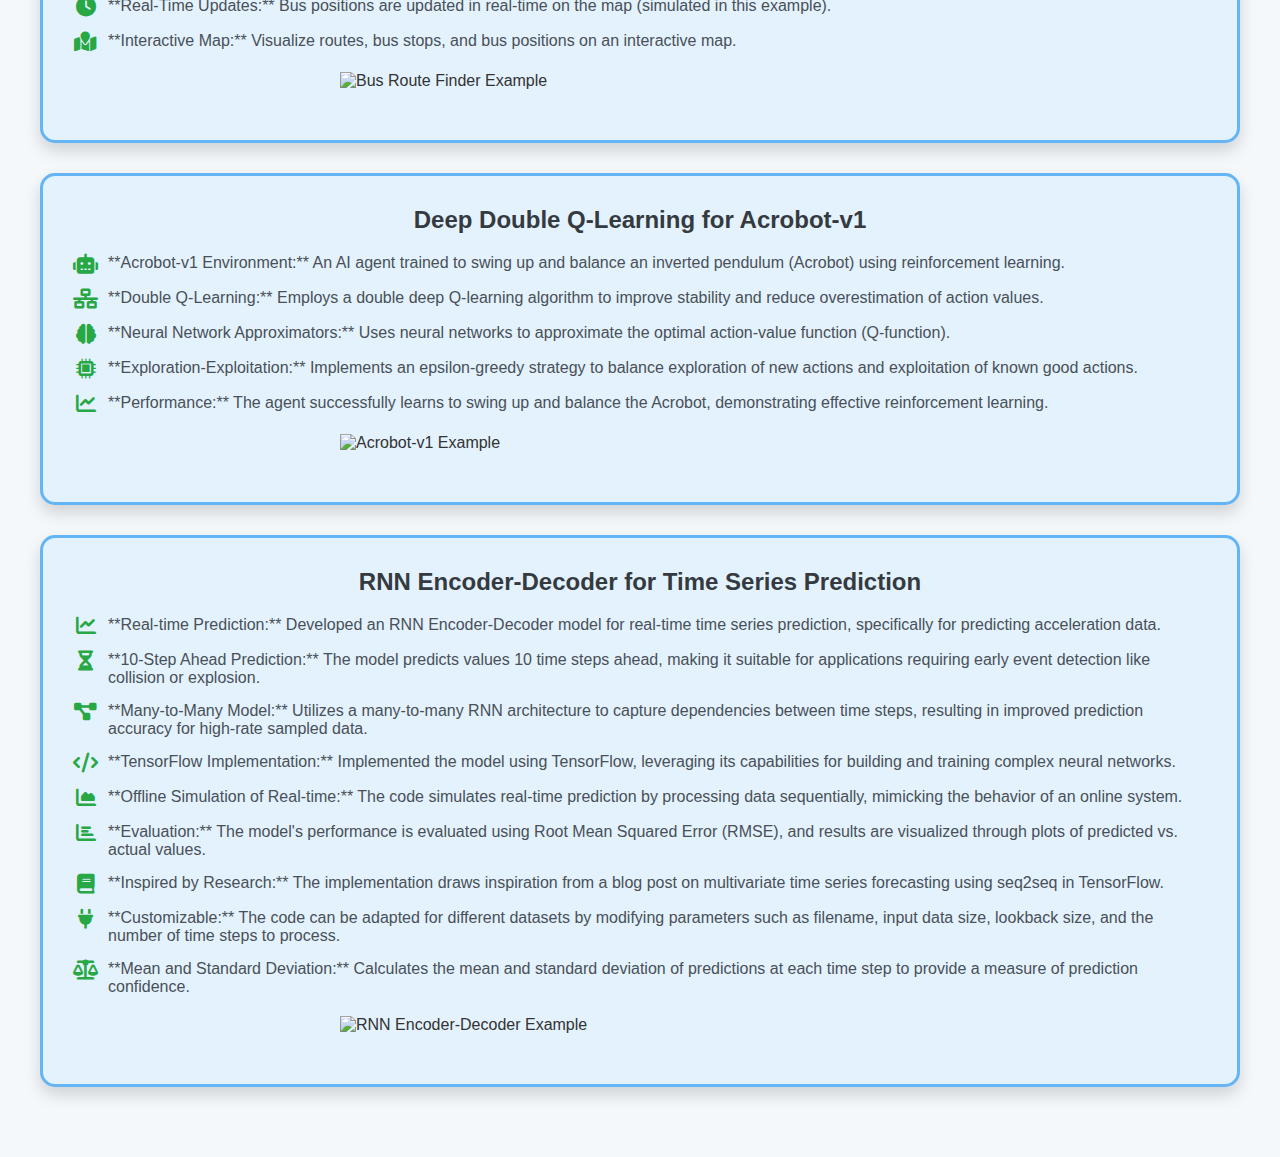
==== commit b9b1207c: "Update index.html" ====
--- a/apps/index.html
+++ b/apps/index.html
@@ -3,7 +3,7 @@
 <head>
     <meta charset="UTF-8">
     <meta name="viewport" content="width=device-width, initial-scale=1.0">
-    <title>Your Name - Apps</title>
+    <title>Sangeeth Balakrishnan - Apps</title>
     <link rel="stylesheet" href="../assets/css/style.css">
     <link rel="stylesheet" href="https://cdnjs.cloudflare.com/ajax/libs/font-awesome/6.0.0/css/all.min.css" integrity="sha512-9usAa10IRO0HhonpyAIVpjrylPvoDwiPUiKdWk5t3PyolY1cOd4DSE0Ga+ri4AuTroPR5aQvXU9xC6qOPnzFeg==" crossorigin="anonymous" referrerpolicy="no-referrer" />
     <style>
@@ -449,7 +449,7 @@
     </main>
 
     <footer>
-        <p>© 2024 Your Name</p>
+        <p>© Sangeeth Balakrishnan</p>
     </footer>
     <script>
             function downloadFile() {
